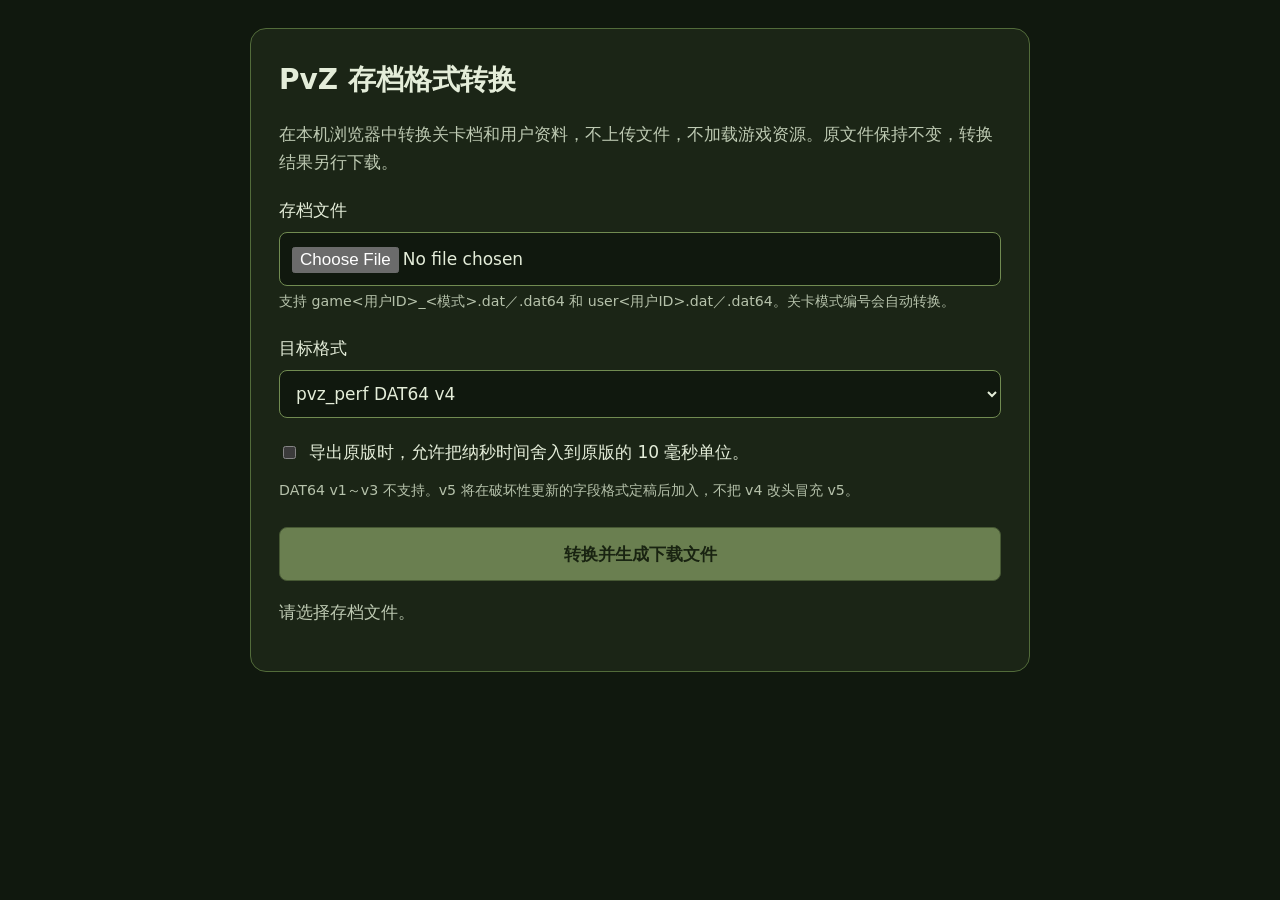
==== saveConverter/web/index.html @ e046e621 "Release independent wasm32 save tools and standalone editor" ====
<!doctype html>
<html lang="zh-CN"><meta charset="utf-8"><meta name="viewport" content="width=device-width,initial-scale=1">
<title>PvZ 存档格式转换</title>
<style>
:root{color-scheme:dark;font:17px/1.65 system-ui,sans-serif;background:#10180e;color:#e4edd9}*{box-sizing:border-box}body{margin:0;padding:28px 16px}main{max-width:780px;margin:auto;padding:28px;border:1px solid #526b3a;border-radius:16px;background:#1b2516}h1{margin:0 0 12px;font-size:28px}p{color:#bdc9b2}label{display:block;margin:20px 0 8px}input[type=file],select,button{font:inherit;padding:12px;border:1px solid #718b51;border-radius:8px;background:#10180e;color:inherit;width:100%}button{margin-top:24px;background:#b9d98a;color:#18230e;font-weight:700;cursor:pointer}button:disabled{opacity:.5;cursor:default}.check{display:flex;align-items:start;gap:10px}.check input{margin-top:8px}#status{white-space:pre-wrap;overflow-wrap:anywhere}#download[hidden]{display:none}#download{display:block;margin-top:16px;color:#cee79c}small{color:#b6c2ab}
</style>
<main><h1>PvZ 存档格式转换</h1>
<p>在本机浏览器中转换关卡档和用户资料，不上传文件，不加载游戏资源。原文件保持不变，转换结果另行下载。</p>
<label for="file">存档文件</label><input id="file" type="file" accept=".dat,.dat64">
<small>支持 game&lt;用户ID&gt;_&lt;模式&gt;.dat／.dat64 和 user&lt;用户ID&gt;.dat／.dat64。关卡模式编号会自动转换。</small>
<label for="target">目标格式</label><select id="target"><option value="4">pvz_perf DAT64 v4</option><option value="0">原版 1.2.0.1073 DAT</option></select>
<label class="check"><input id="round" type="checkbox"><span>导出原版时，允许把纳秒时间舍入到原版的 10 毫秒单位。</span></label>
<small>DAT64 v1～v3 不支持。v5 将在破坏性更新的字段格式定稿后加入，不把 v4 改头冒充 v5。</small>
<button id="convert" disabled>转换并生成下载文件</button><p id="status" role="status" aria-live="polite">请选择存档文件。</p><a id="download" hidden>下载转换结果</a>
</main>
<script id="worker-source" type="text/plain">/* CONVERTER_CORE */</script>
<script>
(()=>{
 const file=document.getElementById('file'),target=document.getElementById('target'),run=document.getElementById('convert'),status=document.getElementById('status'),download=document.getElementById('download');
 let worker,url,busy=false;
 file.onchange=()=>{run.disabled=!file.files.length||busy};
 run.onclick=async()=>{
  const input=file.files[0];if(!input||busy)return;
  if(!/^(?:game\d+_\d+|user\d+)\.dat(?:64)?$/i.test(input.name)){status.textContent='请保留正确的 game用户ID_模式 或 user用户ID 文件名。users.dat 汇总表不使用此转换器。';return}
  busy=true;run.disabled=true;download.hidden=true;if(url){URL.revokeObjectURL(url);url=null}status.textContent='正在转换…';
  try{
   const bytes=await input.arrayBuffer();
   if(!worker){const source=URL.createObjectURL(new Blob([document.getElementById('worker-source').textContent],{type:'text/javascript'}));worker=new Worker(source);URL.revokeObjectURL(source)}
   const result=await new Promise((resolve,reject)=>{
    worker.onmessage=event=>event.data.error?reject(Error(event.data.error)):resolve(event.data);
    worker.onerror=event=>{worker.terminate();worker=null;reject(Error(event.message||'转换线程运行失败'))};
    worker.postMessage({name:input.name,bytes,target:Number(target.value),round:document.getElementById('round').checked,user:/^user\d+/i.test(input.name)},[bytes]);
   });
   url=URL.createObjectURL(new Blob([result.bytes],{type:'application/octet-stream'}));download.href=url;download.download=result.name;download.textContent='下载 '+result.name+'（'+result.bytes.length+' 字节）';download.hidden=false;status.textContent='转换成功，原文件未修改。';
  }catch(error){status.textContent='转换失败：'+error.message}
  finally{busy=false;run.disabled=!file.files.length}
 };
})();
</script></html>
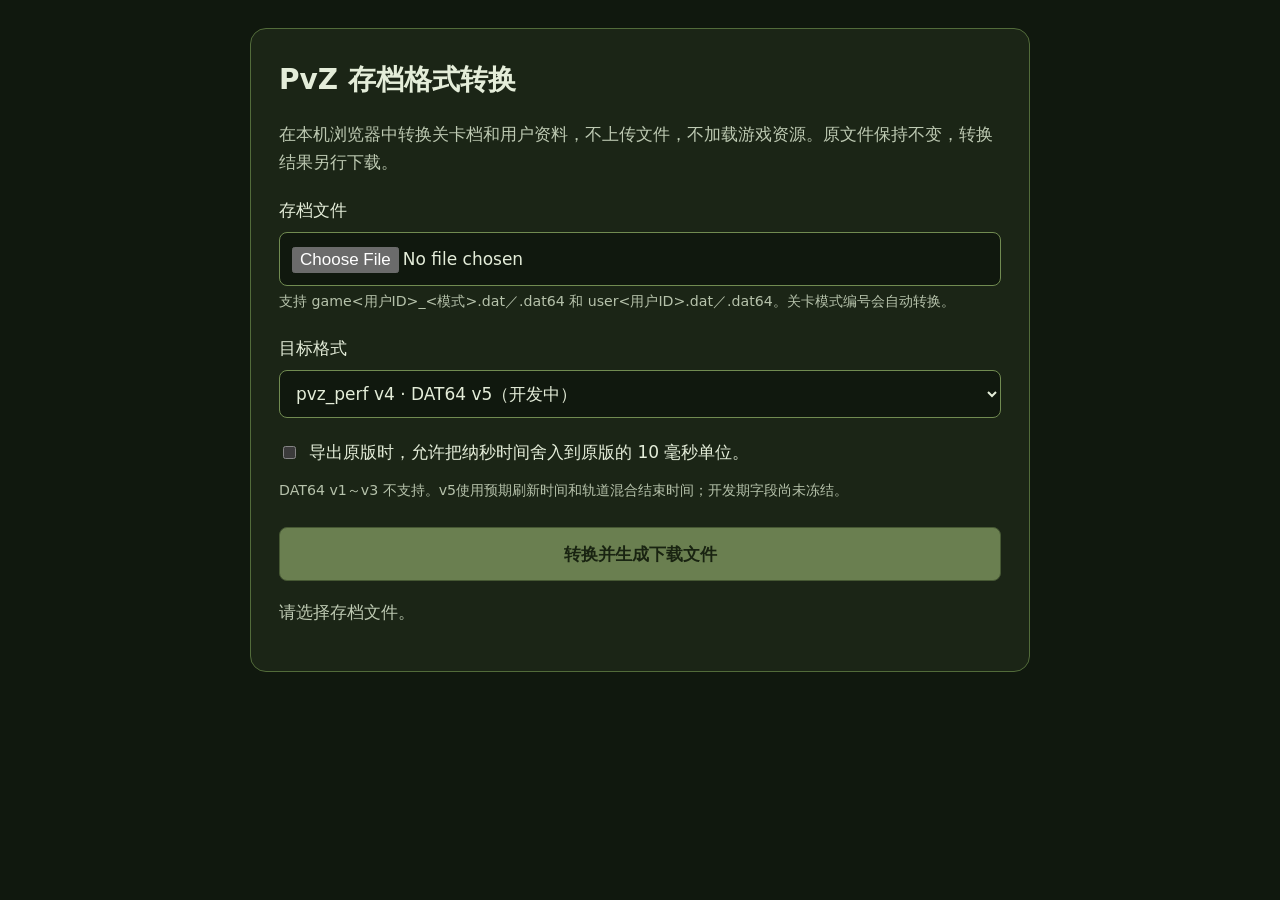
==== commit 0091d2c6: "Add independent DAT64 v5 deadline conversion and generation" ====
--- a/saveConverter/web/index.html
+++ b/saveConverter/web/index.html
@@ -8,9 +8,9 @@
 <p>在本机浏览器中转换关卡档和用户资料，不上传文件，不加载游戏资源。原文件保持不变，转换结果另行下载。</p>
 <label for="file">存档文件</label><input id="file" type="file" accept=".dat,.dat64">
 <small>支持 game&lt;用户ID&gt;_&lt;模式&gt;.dat／.dat64 和 user&lt;用户ID&gt;.dat／.dat64。关卡模式编号会自动转换。</small>
-<label for="target">目标格式</label><select id="target"><option value="4">pvz_perf DAT64 v4</option><option value="0">原版 1.2.0.1073 DAT</option></select>
+<label for="target">目标格式</label><select id="target"><option value="5">pvz_perf v4 · DAT64 v5（开发中）</option><option value="4">pvz_perf v3 · DAT64 v4</option><option value="0">原版 1.2.0.1073 DAT</option></select>
 <label class="check"><input id="round" type="checkbox"><span>导出原版时，允许把纳秒时间舍入到原版的 10 毫秒单位。</span></label>
-<small>DAT64 v1～v3 不支持。v5 将在破坏性更新的字段格式定稿后加入，不把 v4 改头冒充 v5。</small>
+<small>DAT64 v1～v3 不支持。v5使用预期刷新时间和轨道混合结束时间；开发期字段尚未冻结。</small>
 <button id="convert" disabled>转换并生成下载文件</button><p id="status" role="status" aria-live="polite">请选择存档文件。</p><a id="download" hidden>下载转换结果</a>
 </main>
 <script id="worker-source" type="text/plain">/* CONVERTER_CORE */</script>
